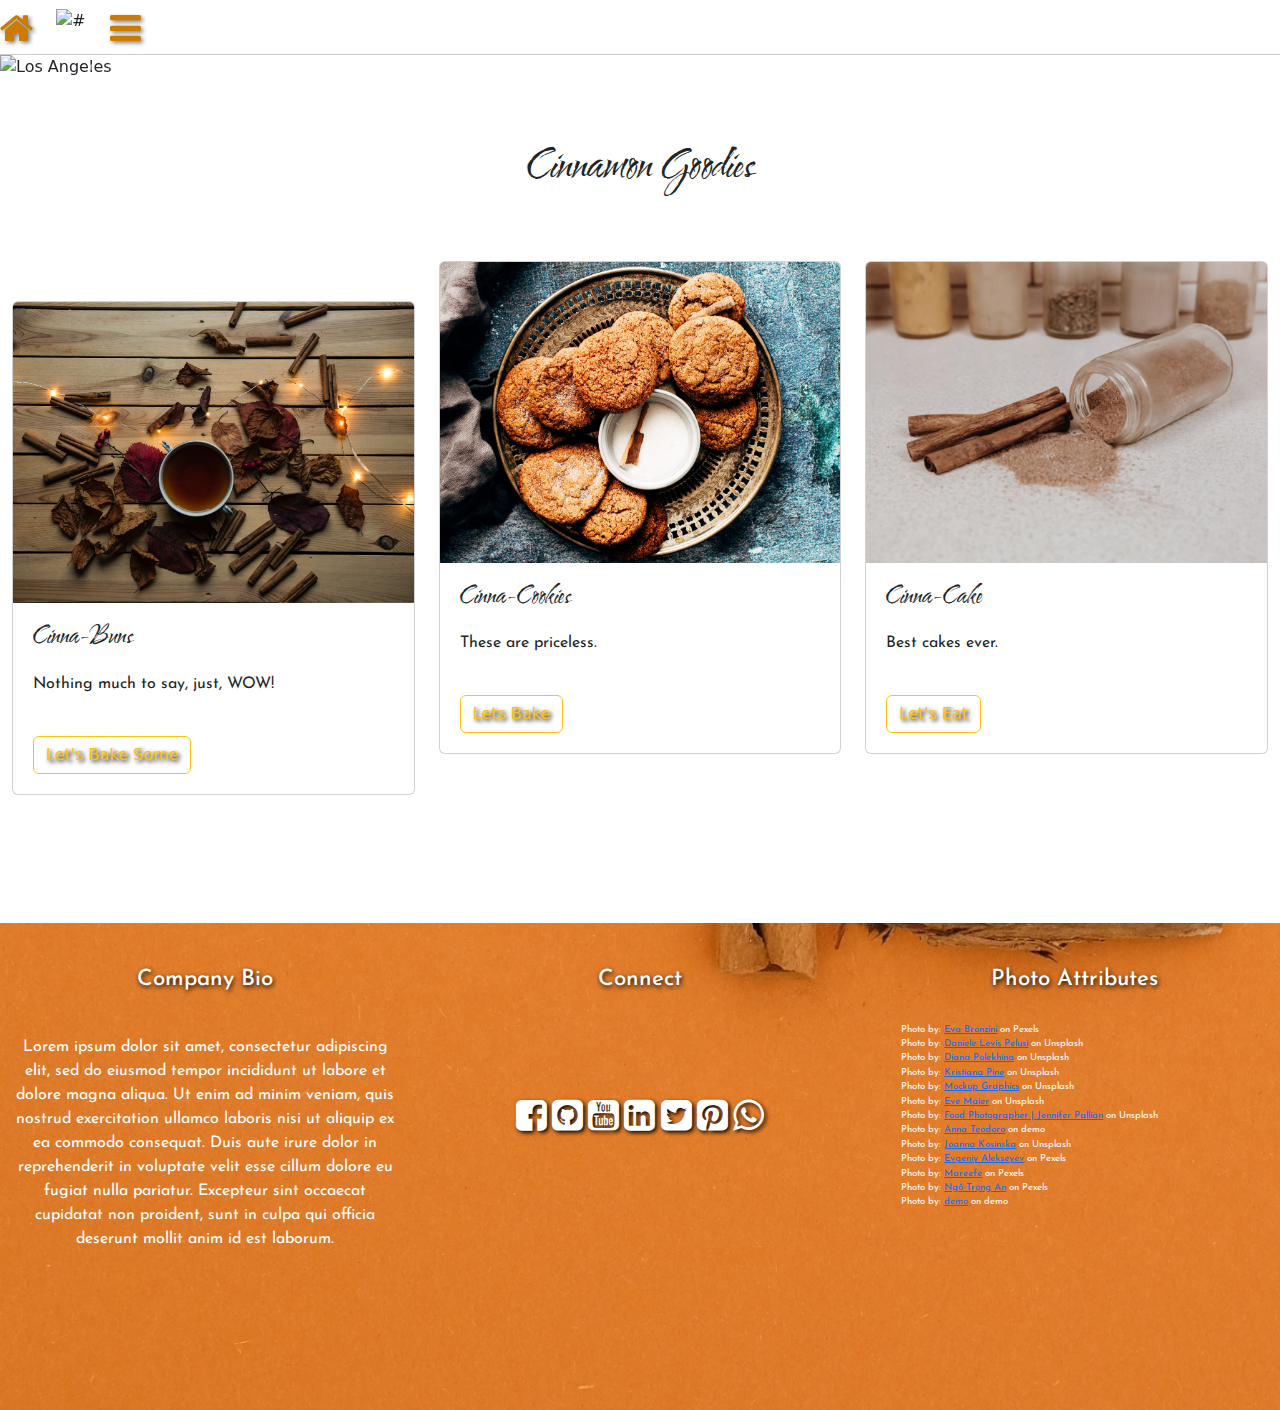
==== bake.html @ b755a12f "add bake.html with css edits" ====
<!DOCTYPE html>
<html lang="en">

<head>
  <meta charset="UTF-8">
  <meta name="viewport" content="width=device-width, initial-scale=1.0">
  <title>Cinnamon</title>
  <link rel="preconnect" href="https://fonts.googleapis.com">
  <link rel="preconnect" href="https://fonts.gstatic.com" crossorigin>
  <link href="https://fonts.googleapis.com/css2?family=Comforter&family=Elsie:wght@400;900&family=Josefin+Sans&family=Princess+Sofia&family=Water+Brush&display=swap" rel="stylesheet">
  <link rel="stylesheet" href="https://cdnjs.cloudflare.com/ajax/libs/font-awesome/4.7.0/css/font-awesome.min.css">
  <link rel="stylesheet" href="res/bootstrap@5.0.0-alpha2.min.css">
  <link rel="stylesheet" href="css/styles.css">
  <link href="https://cdn.jsdelivr.net/npm/bootstrap@5.2.3/dist/css/bootstrap.min.css" rel="stylesheet">
  <link rel="stylesheet" href="res/chartist.min.css">
  <style>
    footer {
      background-image: url("img/bg2.jpg");
      height: 100%;
      width: 100%;
      background-attachment: fixed;
      background-position: center;
      background-repeat: no-repeat;
      background-size: cover;
      position: relative;
    }
  </style>
</head>

<body>
  <nav class="navbar navbar-light">
    <div class="row text-center">
      <div class="col-3">
        <i class="fa fa-home float-start" style="font-size:36px;color:#cc7a00;"></i>
      </div>
      <div class="col-6">
        <img class="clear-fix img-responsive" alt="#" src="img/logo2.png" style="width: 90%; margin: 0%; padding: 0%;">
      </div>
      <div class="col-3" onclick="openNav()">
        <i class="fa fa-bars float-end" style="font-size:36px;color:#cc7a00;"></i>
      </div>
    </div>
    <!--row-->
    <!--<div class="container text-right float-end" onclick="myFunction(this)">
  <div class="bar1"></div>
  <div class="bar2"></div>
  <div class="bar3"></div>
</div>-->
  </nav>
  <div id="mySidenav" class="sidenav">
    <img class="clear-fix img-responsive" alt="#" src="img/logo1.png" style="width: 100%; margin: 0%; padding: 0%;">
    <a href="javascript:void(0)" class="closebtn" onclick="closeNav()">&times;</a>
    <a href="#">About</a>
    <a href="#">Services</a>
    <a href="#">Clients</a>
    <a href="#">Contact</a>
  </div>
  <!-- Carousel -->
  <div id="demo" class="carousel slide" data-bs-ride="carousel">
    <!-- Indicators/dots -->
    <div class="carousel-indicators">
      <button type="button" data-bs-target="#demo" data-bs-slide-to="0" class="active"></button>
      <button type="button" data-bs-target="#demo" data-bs-slide-to="1"></button>
      <button type="button" data-bs-target="#demo" data-bs-slide-to="2"></button>
    </div>
    <!-- The slideshow/carousel -->
    <div class="carousel-inner">
      <div class="carousel-item active">
        <img src="img/buns1.jpg" alt="Los Angeles" class="d-block w-100">
        <div class="carousel-caption">
          <h3>Cinna-Buns</h3>
          <p>Yumm yumm Cinna-Buns. Need one say more?</p>
        </div>
      </div>
      <div class="carousel-item">
        <img src="img/pie1.jpg" alt="Chicago" class="d-block w-100">
        <div class="carousel-caption">
          <h3>Cinna-Pie</h3>
          <p>That rare occasion when you don't really need a reason why, try.</p>
        </div>
      </div>
      <div class="carousel-item">
        <img src="img/tea1.jpg" alt="New York" class="d-block w-100">
        <div class="carousel-caption">
          <h3>Cinna-Tea</h3>
          <p>Tasty, Calming, ...Wise. Simply, its just the right thing to do.</p>
        </div>
      </div>
    </div>
    <!-- Left and right controls/icons -->
    <button class="carousel-control-prev" type="button" data-bs-target="#demo" data-bs-slide="prev">
      <span class="carousel-control-prev-icon"></span>
    </button>
    <button class="carousel-control-next" type="button" data-bs-target="#demo" data-bs-slide="next">
      <span class="carousel-control-next-icon"></span>
    </button>
  </div>
  <div class="container-fluid">
    <div class="jumbotron">
      <h1 class="text-center">Cinnamon Goodies</h1>
    </div>
    <div class="jumbotron">
      <div class="row">
        <div class="col-sm-4 col-md-4 col-lg-4">
          <div class="c1 card" style="width:100%;">
            <img class="card-img-top" src="img/tea2.jpg" alt="Card image">
            <div class="card-img">
              <h4 class="card-title">Cinna-Buns</h4>
              <p class="card-text">Nothing much to say, just, WOW!</p>
              <a href="https://m.youtube.com/watch?v=_Q0FYoCl4Cs" class="btn btn-outline-warning">Let's Bake Some</a>
            </div>
          </div>
        </div>
        <div class="col-sm-4 col-md-4 col-lg-4">
          <div class="c2 card" style="width:100%;">
            <img class="card-img-top" src="img/cookies1.jpg" alt="Card image">
            <div class="card-img">
              <h4 class="card-title">Cinna-Cookies</h4>
              <p class="card-text">These are priceless.</p>
              <a href="#" class="btn btn-outline-warning">Lets Bake</a>
            </div>
          </div>
        </div>
        <div class="col-sm-4 col-md-4 col-lg-4">
          <div class="c3 card" style="width:100%;">
            <img class="card-img-top" src="img/powder1.jpg" alt="Card image">
            <div class="card-img">
              <h4 class="card-title">Cinna-Cake</h4>
              <p class="card-text">Best cakes ever.</p>
              <a href="#" class="btn btn-outline-warning">Let's Eat</a>
            </div>
          </div>
        </div>
      </div>
      <!--row-->
    </div>
    <!--jum-->
  </div>
  <!--container-->
  <footer class="#">
    <br>
    <div class="row text-center">
      <div class="col-md-4 col-4-lg">
        <h6 class="#">Company Bio</h6>
        <p>Lorem ipsum dolor sit amet, consectetur adipiscing elit, sed do eiusmod tempor incididunt ut labore et dolore magna aliqua. Ut enim ad minim veniam, quis nostrud exercitation ullamco laboris nisi ut aliquip ex ea commodo consequat. Duis aute irure dolor in reprehenderit in voluptate velit esse cillum dolore eu fugiat nulla pariatur. Excepteur sint occaecat cupidatat non proident, sunt in culpa qui officia deserunt mollit anim id est laborum.</p>
      </div>
      <div class="col-md-4 col-4-lg">
        <h6>Connect</h6>
        <div class="text-center" style="margin: 10% auto;">
          <span class="#"><a href="#"><i class="fa fa-facebook-square" style="font-size:36px;color:white;text-shadow:2px 2px 4px #000;;text-shadow:2px 2px 4px #000;"></i></a></span>
          <span class="#"><a href="#"><i class="fa fa-github-square" style="font-size:36px;color:white;text-shadow:2px 2px 4px #000;"></i></a></span>
          <span class="#"><a href="#"><i class="fa fa-youtube-square" style="font-size:36px;color:white;text-shadow:2px 2px 4px #000;"></i></a></span>
          <span class="#"><a href="#"><i class="fa fa-linkedin-square" style="font-size:36px;color:white;text-shadow:2px 2px 4px #000;"></i></a></span>
          <span class="#"><a href="#"><i class="fa fa-twitter-square" style="font-size:36px;color:white;text-shadow:2px 2px 4px #000;"></i></a></span>
          <span class="#"><a href="#"><i class="fa fa-pinterest-square" style="font-size:36px;color:white;text-shadow:2px 2px 4px #000;"></i></a></span>
          <span class="#"><a href="#"><i class="fa fa-whatsapp" style="font-size:36px;color:white;text-shadow:2px 2px 4px #000;"></i></a></span>
        </div>
      </div>
      <div class="col-md-4 col-4-lg">
        <h6>Photo Attributes</h6>
        <ul class="text-left" style="list-style-type: none;">
          <li>Photo by: <a href="https://www.pexels.com/photo/bunch-of-brown-wooden-sticks-6086352/" class="#">Eva Bronzini</a> on Pexels</li>
          <li>Photo by: <a href="https://unsplash.com/photos/rR8HMzP8xcA?utm_source=unsplash&utm_medium=referral&utm_content=creditShareLink" class="#">Daniele Levis Pelusi</a> on Unsplash</li>
          <li>Photo by: <a href="https://unsplash.com/photos/UGUy1i6_-GQ?utm_source=unsplash&utm_medium=referral&utm_content=creditShareLink" class="#">Diana Polekhina</a> on Unsplash</li>
          <li>Photo by: <a href="https://unsplash.com/photos/gZv1nVGr2Xc?utm_source=unsplash&utm_medium=referral&utm_content=creditShareLink" class="#">Kristiana Pine</a> on Unsplash</li>
          <li>Photo by: <a href="https://unsplash.com/photos/y7iHZ4nY63s?utm_source=unsplash&utm_medium=referral&utm_content=creditShareLink" class="#">Mockup Graphics</a> on Unsplash</li>
          <li>Photo by: <a href="https://unsplash.com/photos/toUmtRwoWCA?utm_source=unsplash&utm_medium=referral&utm_content=creditShareLink" class="#">Eve Maier</a> on Unsplash</li>
          <li>Photo by: <a href="https://unsplash.com/photos/dZKiXR9FYcM?utm_source=unsplash&utm_medium=referral&utm_content=creditShareLink" class="#">Food Photographer | Jennifer Pallian</a> on Unsplash</li>
          <li>Photo by: <a href="https://unsplash.com/photos/aGAyUet5EOQ?utm_source=unsplash&utm_medium=referral&utm_content=creditShareLink" class="#">Anna Teodoro</a> on demo</li>
          <li>Photo by: <a href="https://unsplash.com/photos/mr_Tg4SI66A" class="#">Joanna Kosinska</a> on Unsplash</li>
          <li>Photo by: <a href="demo" class="https://www.pexels.com/photo/cup-of-tea-near-cinnamon-roll-7332878/">Evgeniy Alekseyev</a> on Pexels</li>
          <li>Photo by: <a href="https://www.pexels.com/photo/peppermint-tea-on-teacup-1417945/" class="#">Mareefe</a> on Pexels</li>
          <li>Photo by: <a href="https://www.pexels.com/photo/chocolate-sticks-on-two-white-ceramic-cups-1717771/" class="#">Ngô Trọng An</a> on Pexels</li>
          <li>Photo by: <a href="demo" class="#">demo</a> on demo</li>
        </ul>
      </div>
    </div>
    <!--row-->
  </footer>
  <script>
    function openNav() {
      document.getElementById("mySidenav").style.width = "250px";
      document.getElementById("main").style.marginLeft = "250px";

    }

    function closeNav() {
      document.getElementById("mySidenav").style.width = "0";
      document.getElementById("main").style.marginLeft = "0";

    }

    function myFunction(x) {
      x.classList.toggle("change");
      openNav();
    }
  </script>
  <script src="https://cdn.jsdelivr.net/npm/bootstrap@5.2.3/dist/js/bootstrap.bundle.min.js"></script>
  <script src="https://cdn.jsdelivr.net/npm/popper.js@1.16.0/dist/umd/popper.min.js" integrity="sha384-Q6E9RHvbIyZFJoft+2mJbHaEWldlvI9IOYy5n3zV9zzTtmI3UksdQRVvoxMfooAo" crossorigin="anonymous"></script>
  <script src="https://stackpath.bootstrapcdn.com/bootstrap/5.0.0-alpha1/js/bootstrap.min.js" integrity="sha384-oesi62hOLfzrys4LxRF63OJCXdXDipiYWBnvTl9Y9/TRlw5xlKIEHpNyvvDShgf/" crossorigin="anonymous"></script>
  <script src="https://cdn.jsdelivr.net/chartist.js/latest/chartist.min.js"></script>
  <!-- Github buttons -->
  <script async defer src="https://buttons.github.io/buttons.js"></script>
</body>

</html>
---- css/styles.css ----
body {
	font-family: 'Josefin Sans';
}

.container-fluid {
	background: transparent;
}

.jumbotron {
	background: transparent;
}

h1 {
      margin: 5%;
padding: 5%;
	font-family: 'Water Brush', sans-serif;
	font-size: 2.5em;
    }

h2 {
	font-family: 'Water Brush', sans-serif;
	font-size: 2.5em;
}

h3 {
	font-family: 'Water Brush', sans-serif;
	font-size: 2.8em;
}

h4 {
	font-family: 'Water Brush', sans-serif;
	font-size: 2.5em;
}

p {
	font-family: 'Josefin Sans', sans-serif;
	
}

ul li {
	color: white;
	font-family: 'Josefin Sans', sans-serif;
	font-size: 0.6em;
}


    i {
      margin: 10% auto;
      text-shadow: 2px 2px 4px grey;
    }

    .row {
      margin: 0 auto;
    }

    .col-8 .bg-tp-card {
      background: transparent;
      border: 0px;
      margin-top: 15%;
    }

    .card-header {
      background: transparent;
      border: 0px;
    }

footer h6 {
color:white;
	font-family: 'Josefin Sans', sans-serif;
	font-size: 1.4em;
	padding: 5%;
	text-shadow: 1px 2px 5px black;
}

footer p {
color:white;
	font-family: 'Josefin Sans', sans-serif;
	padding: 3%;
}

    .sidebar {
      position: fixed;
      top: 0;
      bottom: 0;
      left: 0;
      z-index: 100;
      padding: 90px 0 0;
      box-shadow: outset -1px 0 0 rgba(0, 0, 0, .1);
      z-index: 99;
    }



    .navbar {
      box-shadow: inset 0 -1px 0 rgba(0, 0, 0, .2);
      background-color: white;
    }

    .navbar img {
      margin: 0%;
      width: 65%;
    }

.sidenav {
  height: 100%; /* 100% Full-height */
  width: 0; /* 0 width - change this with JavaScript */
  position: fixed; /* Stay in place */
  z-index: 999; /* Stay on top */
  top: 0; /* Stay at the top */
  left: 0;
  background-color: white; /* Black*/
  overflow-x: hidden; /* Disable horizontal scroll */
  padding-top: 60px; /* Place content 60px from the top */
  transition: 0.8s; /* 0.5 second transition effect to slide in the sidenav */
}

.sidenav a {
  padding: 8px 8px 8px 32px;
  text-decoration: none;
  font-size: 25px;
  color: #818181;
  display: block;
  transition: 0.3s;
}

.sidenav a:hover {
  color: #f1f1f1;
}

.sidenav .closebtn {
  position: absolute;
  top: 0;
  right: 25px;
  font-size: 36px;
  margin-left: 50px;
}

#main {
  transition: margin-left .5s;
  padding: 20px;
}

.first	 {
  width: 100px;
  height: 100px;
  background:  inherit;
  position: relative;
  -webkit-animation: mymove 15s infinite; /* Safari 4.0 - 8.0 */
  animation: mymove 15s infinite;
}

/* Safari 4.0 - 8.0 */
@-webkit-keyframes mymove {
  from {left: 0%;}
  to {left: 100%;}
}

@keyframes mymove {
  from {left: 0%;}
  to {left: 100%;}
}

.shown, .shown1, .shown2 {
	display: none;
}

.shown3, .shown4, .shown5 {
	display: none;
}

.shown6, .shown7, .shown8 {
	display: none;
}

.col-md-4 {
	margin-bottom: 10%;
}

.cf1 {
	margin-bottom: 50%;
}

.col-md-4 .card .bg-tp-card {
	background: transparent;
}

.card h2 {
	margin-top: 15%;
}

.c1, .c2, .c3 {
	background: transparent;
}

.c1 {
	margin-top: 10%;
}

    .card-text,
    .card-title,
    .btn-outline-warning {
      margin: 5%;
    }

    .btn-outline-warning {
      text-shadow: 0px 0px 0px #000;
    }

    blockquote {
      color: grey;
      border-left: 2px solid orange;
padding-left: 5%;
margin: 5% auto;
    }

blockquote i {
      margin: 0%;
      padding: 0%;
      text-shadow: 2px 2px 4px grey;
    }


    blockquote p {
      padding: 5%;
    }

    .blockquote-footer {
      background-image: url("img/#.jpg");

    }

.card-img-overlay h4, .card-img-overlay p, .btn-outline-warning {
  color: white;
  text-shadow: 2px 2px 4px #000000;
}

.carousel-caption h3, .carousel-caption p {
	color: white;
  text-shadow: 2px 2px 4px #000000;
}

div.card:hover {
  box-shadow: 0 4px 8px 0 rgba(0, 0, 0, 0.2), 0 6px 20px 0 rgba(0, 0, 0, 0.19);
  text-align: center;
}


    @media (min-width: 767.98px) {
      .navbar {
        top: 0;
        position: sticky;
        z-index: 999;
      }
    }

    @media (max-width: 767.98px) {
      .sidebar {
        top: 11.5rem;
        padding: 0;
      }
    }

@media screen and (max-height: 450px) {
  .sidenav {padding-top: 15px;}
  .sidenav a {font-size: 18px;}
}
---- res/chartist.min.css ----
.ct-double-octave:after,.ct-major-eleventh:after,.ct-major-second:after,.ct-major-seventh:after,.ct-major-sixth:after,.ct-major-tenth:after,.ct-major-third:after,.ct-major-twelfth:after,.ct-minor-second:after,.ct-minor-seventh:after,.ct-minor-sixth:after,.ct-minor-third:after,.ct-octave:after,.ct-perfect-fifth:after,.ct-perfect-fourth:after,.ct-square:after{content:"";clear:both}.ct-label{fill:rgba(0,0,0,.4);color:rgba(0,0,0,.4);font-size:.75rem;line-height:1}.ct-grid-background,.ct-line{fill:none}.ct-chart-bar .ct-label,.ct-chart-line .ct-label{display:block;display:-webkit-box;display:-moz-box;display:-ms-flexbox;display:-webkit-flex;display:flex}.ct-chart-donut .ct-label,.ct-chart-pie .ct-label{dominant-baseline:central}.ct-label.ct-horizontal.ct-start{-webkit-box-align:flex-end;-webkit-align-items:flex-end;-ms-flex-align:flex-end;align-items:flex-end;-webkit-box-pack:flex-start;-webkit-justify-content:flex-start;-ms-flex-pack:flex-start;justify-content:flex-start;text-align:left;text-anchor:start}.ct-label.ct-horizontal.ct-end{-webkit-box-align:flex-start;-webkit-align-items:flex-start;-ms-flex-align:flex-start;align-items:flex-start;-webkit-box-pack:flex-start;-webkit-justify-content:flex-start;-ms-flex-pack:flex-start;justify-content:flex-start;text-align:left;text-anchor:start}.ct-label.ct-vertical.ct-start{-webkit-box-align:flex-end;-webkit-align-items:flex-end;-ms-flex-align:flex-end;align-items:flex-end;-webkit-box-pack:flex-end;-webkit-justify-content:flex-end;-ms-flex-pack:flex-end;justify-content:flex-end;text-align:right;text-anchor:end}.ct-label.ct-vertical.ct-end{-webkit-box-align:flex-end;-webkit-align-items:flex-end;-ms-flex-align:flex-end;align-items:flex-end;-webkit-box-pack:flex-start;-webkit-justify-content:flex-start;-ms-flex-pack:flex-start;justify-content:flex-start;text-align:left;text-anchor:start}.ct-chart-bar .ct-label.ct-horizontal.ct-start{-webkit-box-align:flex-end;-webkit-align-items:flex-end;-ms-flex-align:flex-end;align-items:flex-end;-webkit-box-pack:center;-webkit-justify-content:center;-ms-flex-pack:center;justify-content:center;text-align:center;text-anchor:start}.ct-chart-bar .ct-label.ct-horizontal.ct-end{-webkit-box-align:flex-start;-webkit-align-items:flex-start;-ms-flex-align:flex-start;align-items:flex-start;-webkit-box-pack:center;-webkit-justify-content:center;-ms-flex-pack:center;justify-content:center;text-align:center;text-anchor:start}.ct-chart-bar.ct-horizontal-bars .ct-label.ct-horizontal.ct-start{-webkit-box-align:flex-end;-webkit-align-items:flex-end;-ms-flex-align:flex-end;align-items:flex-end;-webkit-box-pack:flex-start;-webkit-justify-content:flex-start;-ms-flex-pack:flex-start;justify-content:flex-start;text-align:left;text-anchor:start}.ct-chart-bar.ct-horizontal-bars .ct-label.ct-horizontal.ct-end{-webkit-box-align:flex-start;-webkit-align-items:flex-start;-ms-flex-align:flex-start;align-items:flex-start;-webkit-box-pack:flex-start;-webkit-justify-content:flex-start;-ms-flex-pack:flex-start;justify-content:flex-start;text-align:left;text-anchor:start}.ct-chart-bar.ct-horizontal-bars .ct-label.ct-vertical.ct-start{-webkit-box-align:center;-webkit-align-items:center;-ms-flex-align:center;align-items:center;-webkit-box-pack:flex-end;-webkit-justify-content:flex-end;-ms-flex-pack:flex-end;justify-content:flex-end;text-align:right;text-anchor:end}.ct-chart-bar.ct-horizontal-bars .ct-label.ct-vertical.ct-end{-webkit-box-align:center;-webkit-align-items:center;-ms-flex-align:center;align-items:center;-webkit-box-pack:flex-start;-webkit-justify-content:flex-start;-ms-flex-pack:flex-start;justify-content:flex-start;text-align:left;text-anchor:end}.ct-grid{stroke:rgba(0,0,0,.2);stroke-width:1px;stroke-dasharray:2px}.ct-point{stroke-width:10px;stroke-linecap:round}.ct-line{stroke-width:4px}.ct-area{stroke:none;fill-opacity:.1}.ct-bar{fill:none;stroke-width:10px}.ct-slice-donut{fill:none;stroke-width:60px}.ct-series-a .ct-bar,.ct-series-a .ct-line,.ct-series-a .ct-point,.ct-series-a .ct-slice-donut{stroke:#d70206}.ct-series-a .ct-area,.ct-series-a .ct-slice-donut-solid,.ct-series-a .ct-slice-pie{fill:#d70206}.ct-series-b .ct-bar,.ct-series-b .ct-line,.ct-series-b .ct-point,.ct-series-b .ct-slice-donut{stroke:#f05b4f}.ct-series-b .ct-area,.ct-series-b .ct-slice-donut-solid,.ct-series-b .ct-slice-pie{fill:#f05b4f}.ct-series-c .ct-bar,.ct-series-c .ct-line,.ct-series-c .ct-point,.ct-series-c .ct-slice-donut{stroke:#f4c63d}.ct-series-c .ct-area,.ct-series-c .ct-slice-donut-solid,.ct-series-c .ct-slice-pie{fill:#f4c63d}.ct-series-d .ct-bar,.ct-series-d .ct-line,.ct-series-d .ct-point,.ct-series-d .ct-slice-donut{stroke:#d17905}.ct-series-d .ct-area,.ct-series-d .ct-slice-donut-solid,.ct-series-d .ct-slice-pie{fill:#d17905}.ct-series-e .ct-bar,.ct-series-e .ct-line,.ct-series-e .ct-point,.ct-series-e .ct-slice-donut{stroke:#453d3f}.ct-series-e .ct-area,.ct-series-e .ct-slice-donut-solid,.ct-series-e .ct-slice-pie{fill:#453d3f}.ct-series-f .ct-bar,.ct-series-f .ct-line,.ct-series-f .ct-point,.ct-series-f .ct-slice-donut{stroke:#59922b}.ct-series-f .ct-area,.ct-series-f .ct-slice-donut-solid,.ct-series-f .ct-slice-pie{fill:#59922b}.ct-series-g .ct-bar,.ct-series-g .ct-line,.ct-series-g .ct-point,.ct-series-g .ct-slice-donut{stroke:#0544d3}.ct-series-g .ct-area,.ct-series-g .ct-slice-donut-solid,.ct-series-g .ct-slice-pie{fill:#0544d3}.ct-series-h .ct-bar,.ct-series-h .ct-line,.ct-series-h .ct-point,.ct-series-h .ct-slice-donut{stroke:#6b0392}.ct-series-h .ct-area,.ct-series-h .ct-slice-donut-solid,.ct-series-h .ct-slice-pie{fill:#6b0392}.ct-series-i .ct-bar,.ct-series-i .ct-line,.ct-series-i .ct-point,.ct-series-i .ct-slice-donut{stroke:#f05b4f}.ct-series-i .ct-area,.ct-series-i .ct-slice-donut-solid,.ct-series-i .ct-slice-pie{fill:#f05b4f}.ct-series-j .ct-bar,.ct-series-j .ct-line,.ct-series-j .ct-point,.ct-series-j .ct-slice-donut{stroke:#dda458}.ct-series-j .ct-area,.ct-series-j .ct-slice-donut-solid,.ct-series-j .ct-slice-pie{fill:#dda458}.ct-series-k .ct-bar,.ct-series-k .ct-line,.ct-series-k .ct-point,.ct-series-k .ct-slice-donut{stroke:#eacf7d}.ct-series-k .ct-area,.ct-series-k .ct-slice-donut-solid,.ct-series-k .ct-slice-pie{fill:#eacf7d}.ct-series-l .ct-bar,.ct-series-l .ct-line,.ct-series-l .ct-point,.ct-series-l .ct-slice-donut{stroke:#86797d}.ct-series-l .ct-area,.ct-series-l .ct-slice-donut-solid,.ct-series-l .ct-slice-pie{fill:#86797d}.ct-series-m .ct-bar,.ct-series-m .ct-line,.ct-series-m .ct-point,.ct-series-m .ct-slice-donut{stroke:#b2c326}.ct-series-m .ct-area,.ct-series-m .ct-slice-donut-solid,.ct-series-m .ct-slice-pie{fill:#b2c326}.ct-series-n .ct-bar,.ct-series-n .ct-line,.ct-series-n .ct-point,.ct-series-n .ct-slice-donut{stroke:#6188e2}.ct-series-n .ct-area,.ct-series-n .ct-slice-donut-solid,.ct-series-n .ct-slice-pie{fill:#6188e2}.ct-series-o .ct-bar,.ct-series-o .ct-line,.ct-series-o .ct-point,.ct-series-o .ct-slice-donut{stroke:#a748ca}.ct-series-o .ct-area,.ct-series-o .ct-slice-donut-solid,.ct-series-o .ct-slice-pie{fill:#a748ca}.ct-square{display:block;position:relative;width:100%}.ct-square:before{display:block;float:left;content:"";width:0;height:0;padding-bottom:100%}.ct-square:after{display:table}.ct-square>svg{display:block;position:absolute;top:0;left:0}.ct-minor-second{display:block;position:relative;width:100%}.ct-minor-second:before{display:block;float:left;content:"";width:0;height:0;padding-bottom:93.75%}.ct-minor-second:after{display:table}.ct-minor-second>svg{display:block;position:absolute;top:0;left:0}.ct-major-second{display:block;position:relative;width:100%}.ct-major-second:before{display:block;float:left;content:"";width:0;height:0;padding-bottom:88.8888888889%}.ct-major-second:after{display:table}.ct-major-second>svg{display:block;position:absolute;top:0;left:0}.ct-minor-third{display:block;position:relative;width:100%}.ct-minor-third:before{display:block;float:left;content:"";width:0;height:0;padding-bottom:83.3333333333%}.ct-minor-third:after{display:table}.ct-minor-third>svg{display:block;position:absolute;top:0;left:0}.ct-major-third{display:block;position:relative;width:100%}.ct-major-third:before{display:block;float:left;content:"";width:0;height:0;padding-bottom:80%}.ct-major-third:after{display:table}.ct-major-third>svg{display:block;position:absolute;top:0;left:0}.ct-perfect-fourth{display:block;position:relative;width:100%}.ct-perfect-fourth:before{display:block;float:left;content:"";width:0;height:0;padding-bottom:75%}.ct-perfect-fourth:after{display:table}.ct-perfect-fourth>svg{display:block;position:absolute;top:0;left:0}.ct-perfect-fifth{display:block;position:relative;width:100%}.ct-perfect-fifth:before{display:block;float:left;content:"";width:0;height:0;padding-bottom:66.6666666667%}.ct-perfect-fifth:after{display:table}.ct-perfect-fifth>svg{display:block;position:absolute;top:0;left:0}.ct-minor-sixth{display:block;position:relative;width:100%}.ct-minor-sixth:before{display:block;float:left;content:"";width:0;height:0;padding-bottom:62.5%}.ct-minor-sixth:after{display:table}.ct-minor-sixth>svg{display:block;position:absolute;top:0;left:0}.ct-golden-section{display:block;position:relative;width:100%}.ct-golden-section:before{display:block;float:left;content:"";width:0;height:0;padding-bottom:61.804697157%}.ct-golden-section:after{content:"";display:table;clear:both}.ct-golden-section>svg{display:block;position:absolute;top:0;left:0}.ct-major-sixth{display:block;position:relative;width:100%}.ct-major-sixth:before{display:block;float:left;content:"";width:0;height:0;padding-bottom:60%}.ct-major-sixth:after{display:table}.ct-major-sixth>svg{display:block;position:absolute;top:0;left:0}.ct-minor-seventh{display:block;position:relative;width:100%}.ct-minor-seventh:before{display:block;float:left;content:"";width:0;height:0;padding-bottom:56.25%}.ct-minor-seventh:after{display:table}.ct-minor-seventh>svg{display:block;position:absolute;top:0;left:0}.ct-major-seventh{display:block;position:relative;width:100%}.ct-major-seventh:before{display:block;float:left;content:"";width:0;height:0;padding-bottom:53.3333333333%}.ct-major-seventh:after{display:table}.ct-major-seventh>svg{display:block;position:absolute;top:0;left:0}.ct-octave{display:block;position:relative;width:100%}.ct-octave:before{display:block;float:left;content:"";width:0;height:0;padding-bottom:50%}.ct-octave:after{display:table}.ct-octave>svg{display:block;position:absolute;top:0;left:0}.ct-major-tenth{display:block;position:relative;width:100%}.ct-major-tenth:before{display:block;float:left;content:"";width:0;height:0;padding-bottom:40%}.ct-major-tenth:after{display:table}.ct-major-tenth>svg{display:block;position:absolute;top:0;left:0}.ct-major-eleventh{display:block;position:relative;width:100%}.ct-major-eleventh:before{display:block;float:left;content:"";width:0;height:0;padding-bottom:37.5%}.ct-major-eleventh:after{display:table}.ct-major-eleventh>svg{display:block;position:absolute;top:0;left:0}.ct-major-twelfth{display:block;position:relative;width:100%}.ct-major-twelfth:before{display:block;float:left;content:"";width:0;height:0;padding-bottom:33.3333333333%}.ct-major-twelfth:after{display:table}.ct-major-twelfth>svg{display:block;position:absolute;top:0;left:0}.ct-double-octave{display:block;position:relative;width:100%}.ct-double-octave:before{display:block;float:left;content:"";width:0;height:0;padding-bottom:25%}.ct-double-octave:after{display:table}.ct-double-octave>svg{display:block;position:absolute;top:0;left:0}
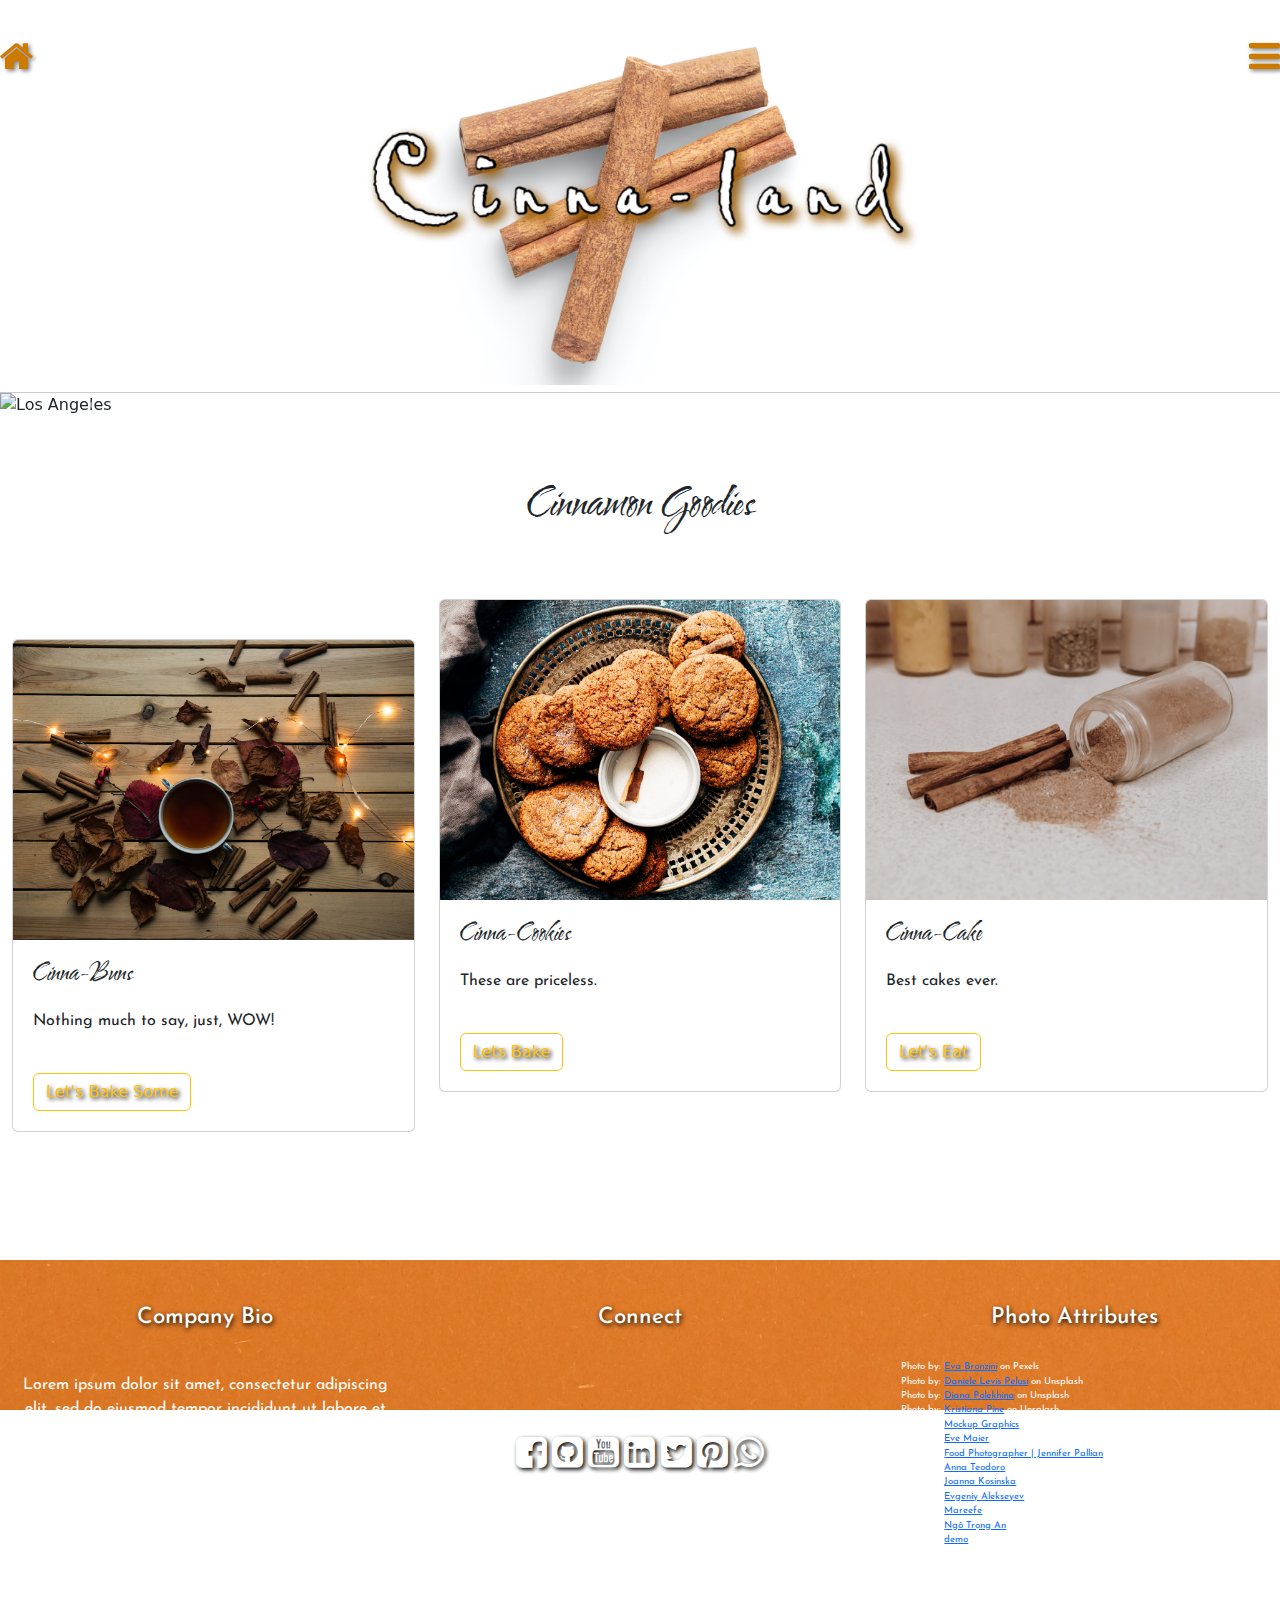
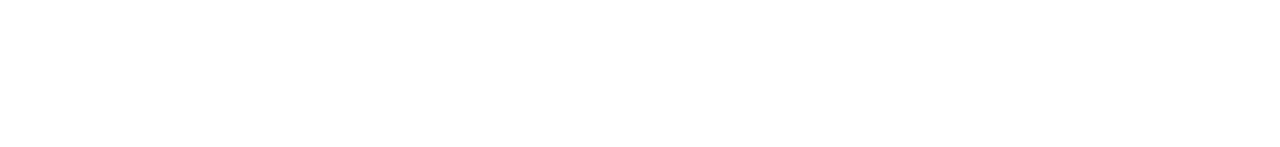
==== commit e71305a0: "add img with edits" ====
--- a/bake.html
+++ b/bake.html
@@ -34,7 +34,7 @@
         <i class="fa fa-home float-start" style="font-size:36px;color:#cc7a00;"></i>
       </div>
       <div class="col-6">
-        <img class="clear-fix img-responsive" alt="#" src="img/logo2.png" style="width: 90%; margin: 0%; padding: 0%;">
+        <img class="clear-fix img-responsive" alt="#" src="img/logo2.jpg" style="width: 90%; margin: 0%; padding: 0%;">
       </div>
       <div class="col-3" onclick="openNav()">
         <i class="fa fa-bars float-end" style="font-size:36px;color:#cc7a00;"></i>
